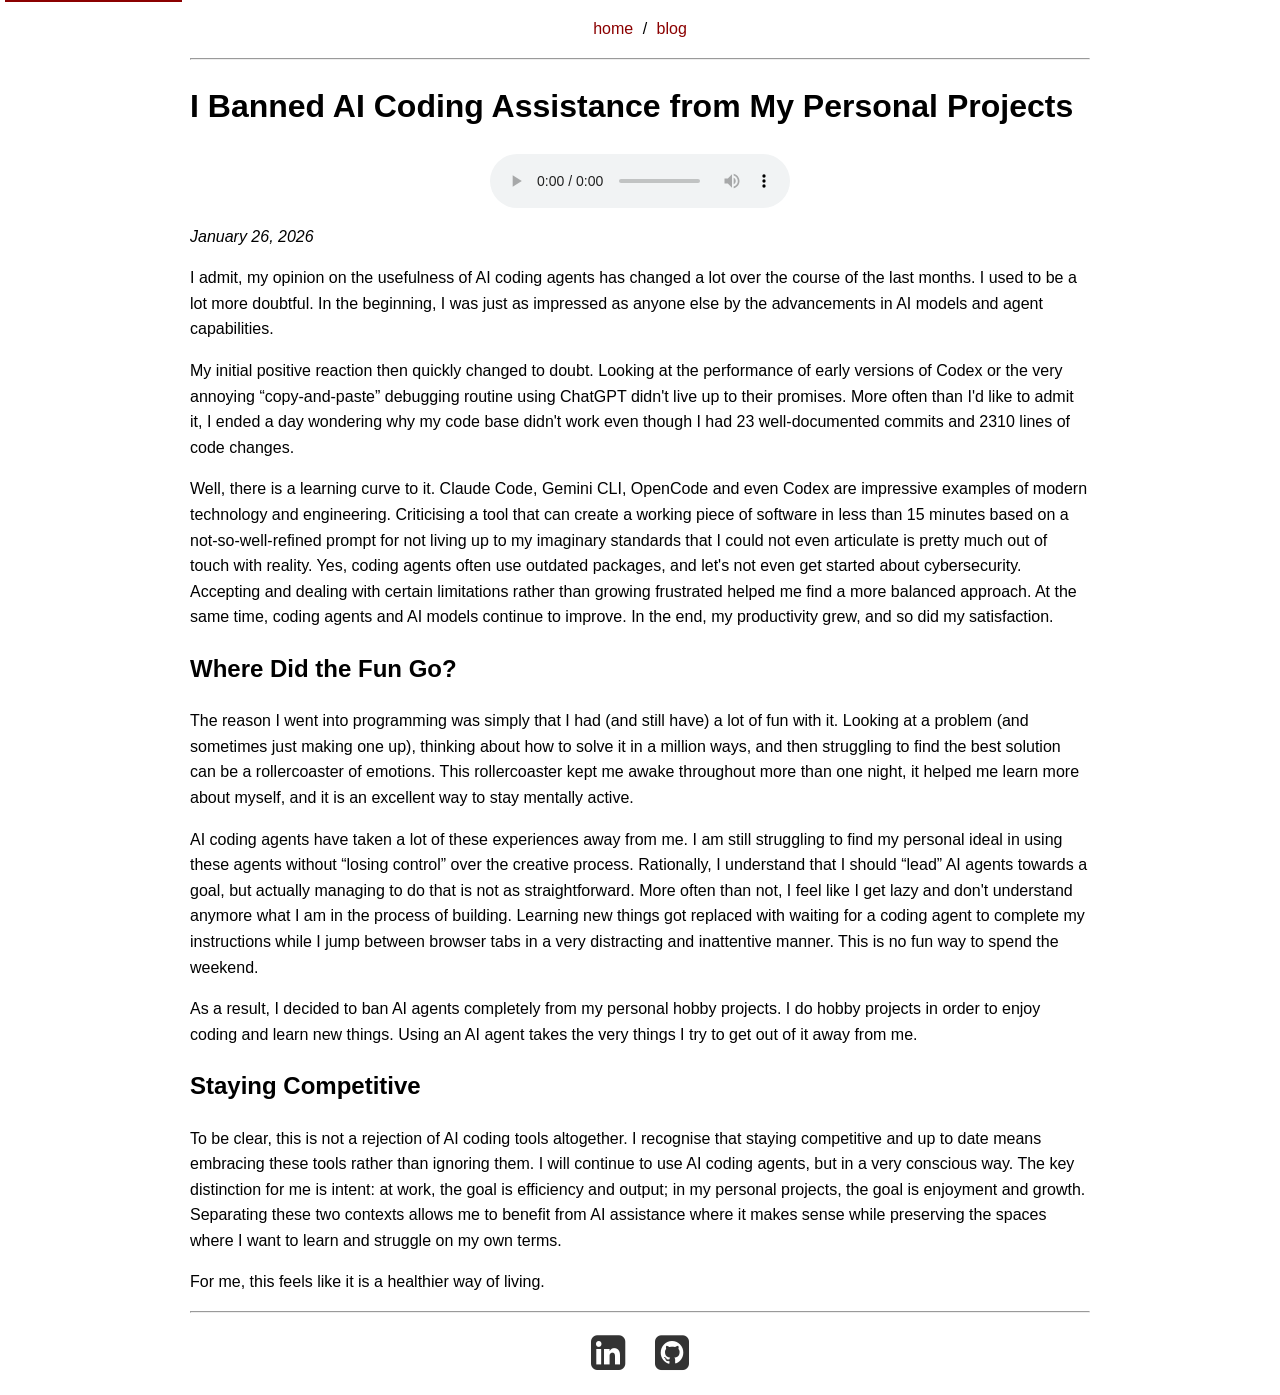
==== coding_agents.html @ 40dab45e "Add post on Coding Agents" ====
<!DOCTYPE html>
<html lang="en">
<head>
  <meta charset="UTF-8">
  <meta name="viewport" content="width=device-width, initial-scale=1.0">
  <meta name="description" content="Why I decided to ban AI coding assistance from my personal hobby projects while continuing to use it professionally.">
  <meta property="og:title" content="I Banned AI Coding Assistance from My Personal Projects - Arne Wittmaack">
  <meta property="og:description" content="Why I decided to ban AI coding assistance from my personal hobby projects while continuing to use it professionally.">
  <meta property="og:type" content="article">
  <meta property="og:url" content="https://www.arnewittmaack.org/coding_agents.html">
  <title>I Banned AI Coding Assistance from My Personal Projects - Arne Wittmaack</title>
  <link rel="stylesheet" href="https://cdnjs.cloudflare.com/ajax/libs/font-awesome/4.7.0/css/font-awesome.min.css">
  <link rel="stylesheet" href="assets/css/style.css">
</head>
<body>
  <!-- Main App Container -->
  <div id="app"></div>

  <!-- Import Reusable Components -->
  <script src="assets/js/components.js"></script>

  <!-- Main Script -->
  <script>
    document.addEventListener("DOMContentLoaded", function () {
      const app = document.getElementById("app");

      // Add top navigation bar
      addTopNavigationBarWithoutImage();
      
      // Blog Post Content
      app.appendChild(createElement("h1", "I Banned AI Coding Assistance from My Personal Projects"));

      // Create a container to center the audio player
      const audioContainer = createElement("div", "", { style: "display: flex; justify-content: center; margin-top: 10px;" });
      const audioPlayer = createElement("audio", "", {
        controls: true,
        src: "assets/audio/banning_ai.m4a",
        type: "audio/mp4"
      });
      audioContainer.appendChild(audioPlayer);
      app.appendChild(audioContainer);

      // Blog Post Content
      app.appendChild(createElement("p", "<i>January 26, 2026</i>"));
      app.appendChild(createElement("p", "I admit, my opinion on the usefulness of AI coding agents has changed a lot over the course of the last months. I used to be a lot more doubtful. In the beginning, I was just as impressed as anyone else by the advancements in AI models and agent capabilities."));
      app.appendChild(createElement("p", "My initial positive reaction then quickly changed to doubt. Looking at the performance of early versions of Codex or the very annoying &ldquo;copy-and-paste&rdquo; debugging routine using ChatGPT didn't live up to their promises. More often than I'd like to admit it, I ended a day wondering why my code base didn't work even though I had 23 well-documented commits and 2310 lines of code changes."));
      app.appendChild(createElement("p", "Well, there is a learning curve to it. Claude Code, Gemini CLI, OpenCode and even Codex are impressive examples of modern technology and engineering. Criticising a tool that can create a working piece of software in less than 15 minutes based on a not-so-well-refined prompt for not living up to my imaginary standards that I could not even articulate is pretty much out of touch with reality. Yes, coding agents often use outdated packages, and let's not even get started about cybersecurity. Accepting and dealing with certain limitations rather than growing frustrated helped me find a more balanced approach. At the same time, coding agents and AI models continue to improve. In the end, my productivity grew, and so did my satisfaction."));

      app.appendChild(createElement("h2", "Where Did the Fun Go?"));
      app.appendChild(createElement("p", "The reason I went into programming was simply that I had (and still have) a lot of fun with it. Looking at a problem (and sometimes just making one up), thinking about how to solve it in a million ways, and then struggling to find the best solution can be a rollercoaster of emotions. This rollercoaster kept me awake throughout more than one night, it helped me learn more about myself, and it is an excellent way to stay mentally active."));
      app.appendChild(createElement("p", "AI coding agents have taken a lot of these experiences away from me. I am still struggling to find my personal ideal in using these agents without &ldquo;losing control&rdquo; over the creative process. Rationally, I understand that I should &ldquo;lead&rdquo; AI agents towards a goal, but actually managing to do that is not as straightforward. More often than not, I feel like I get lazy and don't understand anymore what I am in the process of building. Learning new things got replaced with waiting for a coding agent to complete my instructions while I jump between browser tabs in a very distracting and inattentive manner. This is no fun way to spend the weekend."));
      app.appendChild(createElement("p", "As a result, I decided to ban AI agents completely from my personal hobby projects. I do hobby projects in order to enjoy coding and learn new things. Using an AI agent takes the very things I try to get out of it away from me."));

      app.appendChild(createElement("h2", "Staying Competitive"));
      app.appendChild(createElement("p", "To be clear, this is not a rejection of AI coding tools altogether. I recognise that staying competitive and up to date means embracing these tools rather than ignoring them. I will continue to use AI coding agents, but in a very conscious way. The key distinction for me is intent: at work, the goal is efficiency and output; in my personal projects, the goal is enjoyment and growth. Separating these two contexts allows me to benefit from AI assistance where it makes sense while preserving the spaces where I want to learn and struggle on my own terms."));
      app.appendChild(createElement("p", "For me, this feels like it is a healthier way of living."));

      // Add social icons
      addSocialIcons(app);
    });
  </script>
</body>
</html>
---- assets/css/style.css ----
html {
  overflow-y: scroll;
}

body {
  font-family: Arial, Helvetica, sans-serif;
  line-height: 1.6;
  margin: 0;
  padding: 0 20px;
  max-width: 900px;
  margin: auto;
}

img {
  border-radius: 50%;
  width: 100pt;
  height: 100pt;
  float: right;
}

.social-icons {
  display: flex;
  justify-content: center;
  align-items: center;
  margin: 20px 0;
}

.social-icons i {
  font-size: 40px;
  margin: 0 10px;
  color: #333;
  cursor: pointer;
  transition: color 0.3s ease;
}

.social-icons i:hover {
  color: #0077b5;
}

table {
  width: 100%;
  border-collapse: collapse;
  margin: 20px 0;
}

th, td {
  border-bottom: 1px solid #ddd;
  padding: 8px;
  text-align: left;
}

.top-links {
  display: block;
  text-align: center;
  margin: 1em 0;
  padding: 0;
}

.top-links a {
  color: #8B0000;
  text-decoration: none;
  font-size: 1em;
  margin: 0 5px;
}

.top-links a:hover {
  text-decoration: underline;
}

a:link {
  color: #8B0000;
  text-decoration: none;
  font-size: 1em;
  margin: 0 5px;
}

a:visited {
  color: #8B0000;
  text-decoration: none;
  font-size: 1em;
  margin: 0 5px;
}

/* Focus states for keyboard navigation */
a:focus,
a:focus-visible {
  outline: 2px solid #8B0000;
  outline-offset: 2px;
}

button:focus,
button:focus-visible,
audio:focus,
audio:focus-visible {
  outline: 2px solid #8B0000;
  outline-offset: 2px;
}

/* Skip to content link - visually hidden until focused */
.skip-link {
  position: absolute;
  top: -40px;
  left: 0;
  background: #8B0000;
  color: #fff;
  padding: 8px 16px;
  z-index: 100;
  text-decoration: none;
}

.skip-link:focus {
  top: 0;
  outline: 2px solid #fff;
  outline-offset: 2px;
}

/* Visually hidden but accessible to screen readers */
.visually-hidden {
  position: absolute;
  width: 1px;
  height: 1px;
  padding: 0;
  margin: -1px;
  overflow: hidden;
  clip: rect(0, 0, 0, 0);
  white-space: nowrap;
  border: 0;
}
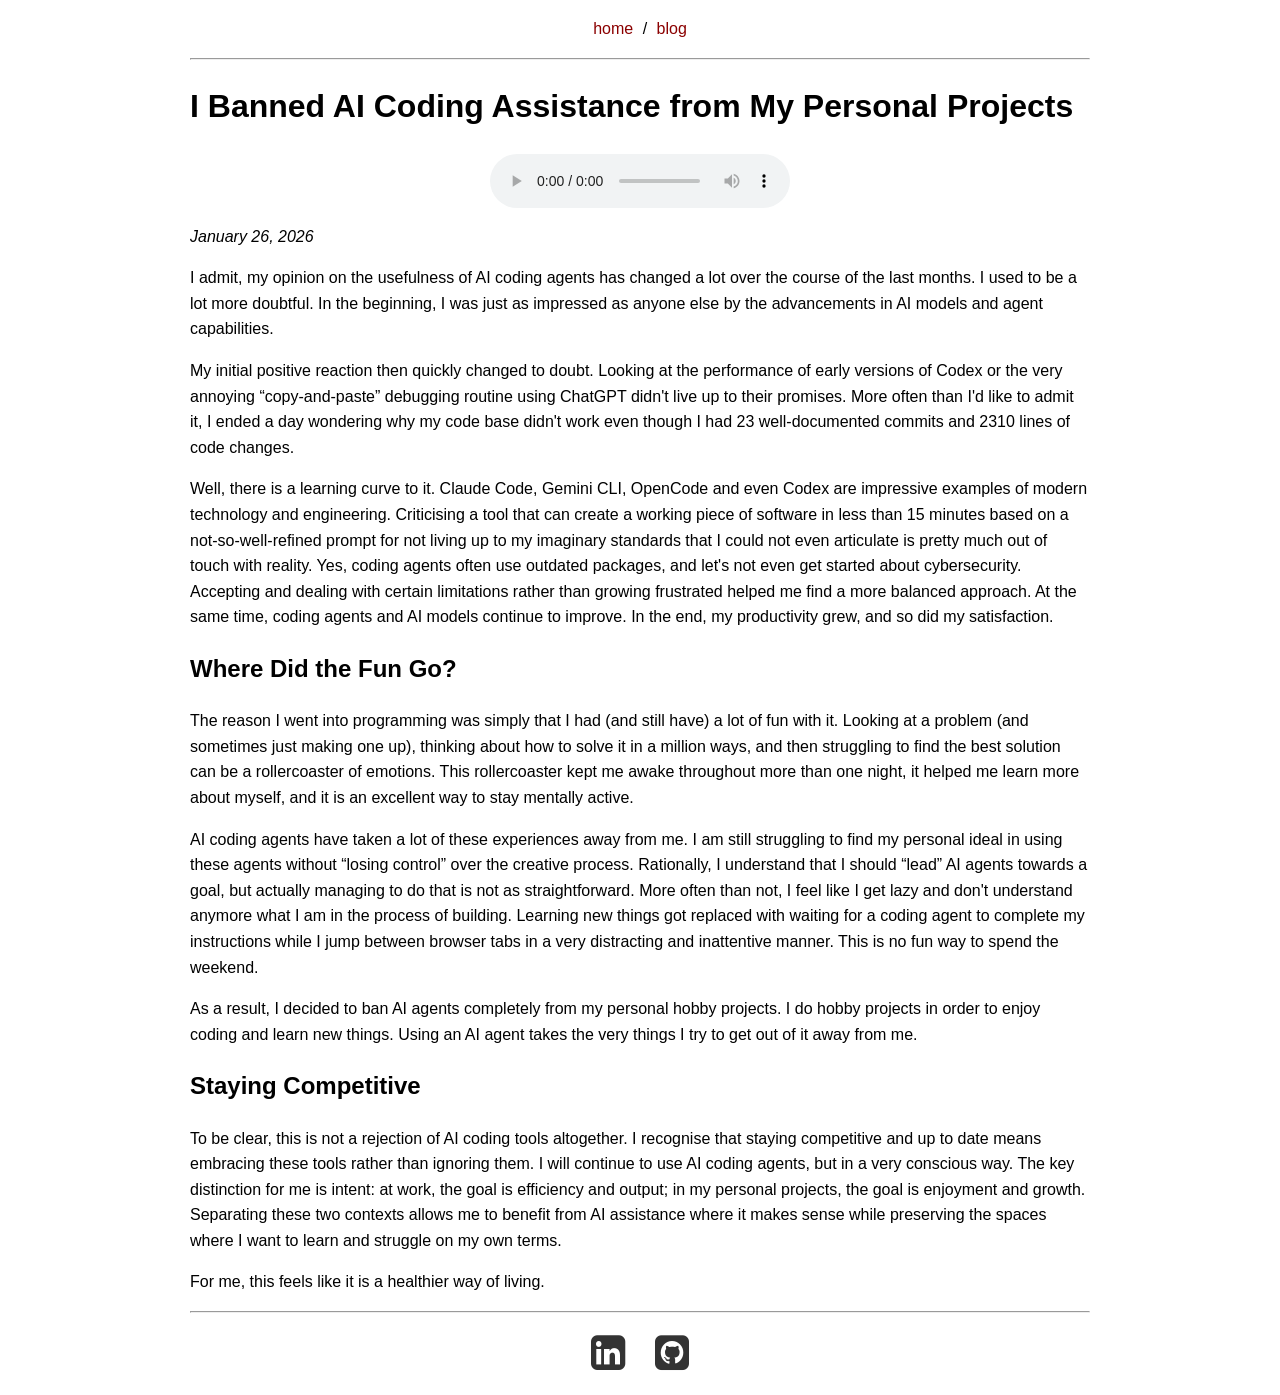
==== commit d403f3ba: "Move content from JavaScript createElement calls into static HTML inside <div id="app">" ====
--- a/coding_agents.html
+++ b/coding_agents.html
@@ -13,51 +13,34 @@
   <link rel="stylesheet" href="assets/css/style.css">
 </head>
 <body>
-  <!-- Main App Container -->
-  <div id="app"></div>
+  <div id="app">
+    <h1>I Banned AI Coding Assistance from My Personal Projects</h1>
 
-  <!-- Import Reusable Components -->
+    <div style="display: flex; justify-content: center; margin-top: 10px;">
+      <audio controls src="assets/audio/banning_ai.m4a"></audio>
+    </div>
+
+    <p><i>January 26, 2026</i></p>
+    <p>I admit, my opinion on the usefulness of AI coding agents has changed a lot over the course of the last months. I used to be a lot more doubtful. In the beginning, I was just as impressed as anyone else by the advancements in AI models and agent capabilities.</p>
+    <p>My initial positive reaction then quickly changed to doubt. Looking at the performance of early versions of Codex or the very annoying &ldquo;copy-and-paste&rdquo; debugging routine using ChatGPT didn't live up to their promises. More often than I'd like to admit it, I ended a day wondering why my code base didn't work even though I had 23 well-documented commits and 2310 lines of code changes.</p>
+    <p>Well, there is a learning curve to it. Claude Code, Gemini CLI, OpenCode and even Codex are impressive examples of modern technology and engineering. Criticising a tool that can create a working piece of software in less than 15 minutes based on a not-so-well-refined prompt for not living up to my imaginary standards that I could not even articulate is pretty much out of touch with reality. Yes, coding agents often use outdated packages, and let's not even get started about cybersecurity. Accepting and dealing with certain limitations rather than growing frustrated helped me find a more balanced approach. At the same time, coding agents and AI models continue to improve. In the end, my productivity grew, and so did my satisfaction.</p>
+
+    <h2>Where Did the Fun Go?</h2>
+    <p>The reason I went into programming was simply that I had (and still have) a lot of fun with it. Looking at a problem (and sometimes just making one up), thinking about how to solve it in a million ways, and then struggling to find the best solution can be a rollercoaster of emotions. This rollercoaster kept me awake throughout more than one night, it helped me learn more about myself, and it is an excellent way to stay mentally active.</p>
+    <p>AI coding agents have taken a lot of these experiences away from me. I am still struggling to find my personal ideal in using these agents without &ldquo;losing control&rdquo; over the creative process. Rationally, I understand that I should &ldquo;lead&rdquo; AI agents towards a goal, but actually managing to do that is not as straightforward. More often than not, I feel like I get lazy and don't understand anymore what I am in the process of building. Learning new things got replaced with waiting for a coding agent to complete my instructions while I jump between browser tabs in a very distracting and inattentive manner. This is no fun way to spend the weekend.</p>
+    <p>As a result, I decided to ban AI agents completely from my personal hobby projects. I do hobby projects in order to enjoy coding and learn new things. Using an AI agent takes the very things I try to get out of it away from me.</p>
+
+    <h2>Staying Competitive</h2>
+    <p>To be clear, this is not a rejection of AI coding tools altogether. I recognise that staying competitive and up to date means embracing these tools rather than ignoring them. I will continue to use AI coding agents, but in a very conscious way. The key distinction for me is intent: at work, the goal is efficiency and output; in my personal projects, the goal is enjoyment and growth. Separating these two contexts allows me to benefit from AI assistance where it makes sense while preserving the spaces where I want to learn and struggle on my own terms.</p>
+    <p>For me, this feels like it is a healthier way of living.</p>
+  </div>
+
   <script src="assets/js/components.js"></script>
-
-  <!-- Main Script -->
   <script>
     document.addEventListener("DOMContentLoaded", function () {
-      const app = document.getElementById("app");
-
-      // Add top navigation bar
       addTopNavigationBarWithoutImage();
-      
-      // Blog Post Content
-      app.appendChild(createElement("h1", "I Banned AI Coding Assistance from My Personal Projects"));
-
-      // Create a container to center the audio player
-      const audioContainer = createElement("div", "", { style: "display: flex; justify-content: center; margin-top: 10px;" });
-      const audioPlayer = createElement("audio", "", {
-        controls: true,
-        src: "assets/audio/banning_ai.m4a",
-        type: "audio/mp4"
-      });
-      audioContainer.appendChild(audioPlayer);
-      app.appendChild(audioContainer);
-
-      // Blog Post Content
-      app.appendChild(createElement("p", "<i>January 26, 2026</i>"));
-      app.appendChild(createElement("p", "I admit, my opinion on the usefulness of AI coding agents has changed a lot over the course of the last months. I used to be a lot more doubtful. In the beginning, I was just as impressed as anyone else by the advancements in AI models and agent capabilities."));
-      app.appendChild(createElement("p", "My initial positive reaction then quickly changed to doubt. Looking at the performance of early versions of Codex or the very annoying &ldquo;copy-and-paste&rdquo; debugging routine using ChatGPT didn't live up to their promises. More often than I'd like to admit it, I ended a day wondering why my code base didn't work even though I had 23 well-documented commits and 2310 lines of code changes."));
-      app.appendChild(createElement("p", "Well, there is a learning curve to it. Claude Code, Gemini CLI, OpenCode and even Codex are impressive examples of modern technology and engineering. Criticising a tool that can create a working piece of software in less than 15 minutes based on a not-so-well-refined prompt for not living up to my imaginary standards that I could not even articulate is pretty much out of touch with reality. Yes, coding agents often use outdated packages, and let's not even get started about cybersecurity. Accepting and dealing with certain limitations rather than growing frustrated helped me find a more balanced approach. At the same time, coding agents and AI models continue to improve. In the end, my productivity grew, and so did my satisfaction."));
-
-      app.appendChild(createElement("h2", "Where Did the Fun Go?"));
-      app.appendChild(createElement("p", "The reason I went into programming was simply that I had (and still have) a lot of fun with it. Looking at a problem (and sometimes just making one up), thinking about how to solve it in a million ways, and then struggling to find the best solution can be a rollercoaster of emotions. This rollercoaster kept me awake throughout more than one night, it helped me learn more about myself, and it is an excellent way to stay mentally active."));
-      app.appendChild(createElement("p", "AI coding agents have taken a lot of these experiences away from me. I am still struggling to find my personal ideal in using these agents without &ldquo;losing control&rdquo; over the creative process. Rationally, I understand that I should &ldquo;lead&rdquo; AI agents towards a goal, but actually managing to do that is not as straightforward. More often than not, I feel like I get lazy and don't understand anymore what I am in the process of building. Learning new things got replaced with waiting for a coding agent to complete my instructions while I jump between browser tabs in a very distracting and inattentive manner. This is no fun way to spend the weekend."));
-      app.appendChild(createElement("p", "As a result, I decided to ban AI agents completely from my personal hobby projects. I do hobby projects in order to enjoy coding and learn new things. Using an AI agent takes the very things I try to get out of it away from me."));
-
-      app.appendChild(createElement("h2", "Staying Competitive"));
-      app.appendChild(createElement("p", "To be clear, this is not a rejection of AI coding tools altogether. I recognise that staying competitive and up to date means embracing these tools rather than ignoring them. I will continue to use AI coding agents, but in a very conscious way. The key distinction for me is intent: at work, the goal is efficiency and output; in my personal projects, the goal is enjoyment and growth. Separating these two contexts allows me to benefit from AI assistance where it makes sense while preserving the spaces where I want to learn and struggle on my own terms."));
-      app.appendChild(createElement("p", "For me, this feels like it is a healthier way of living."));
-
-      // Add social icons
-      addSocialIcons(app);
+      addSocialIcons(document.getElementById("app"));
     });
   </script>
 </body>
-</html>+</html>
--- a/assets/css/style.css
+++ b/assets/css/style.css
@@ -106,12 +106,18 @@
   padding: 8px 16px;
   z-index: 100;
   text-decoration: none;
+  margin: 0;
+  font-size: 1em;
+  opacity: 0;
+  pointer-events: none;
 }
 
 .skip-link:focus {
   top: 0;
   outline: 2px solid #fff;
   outline-offset: 2px;
+  opacity: 1;
+  pointer-events: auto;
 }
 
 /* Visually hidden but accessible to screen readers */
